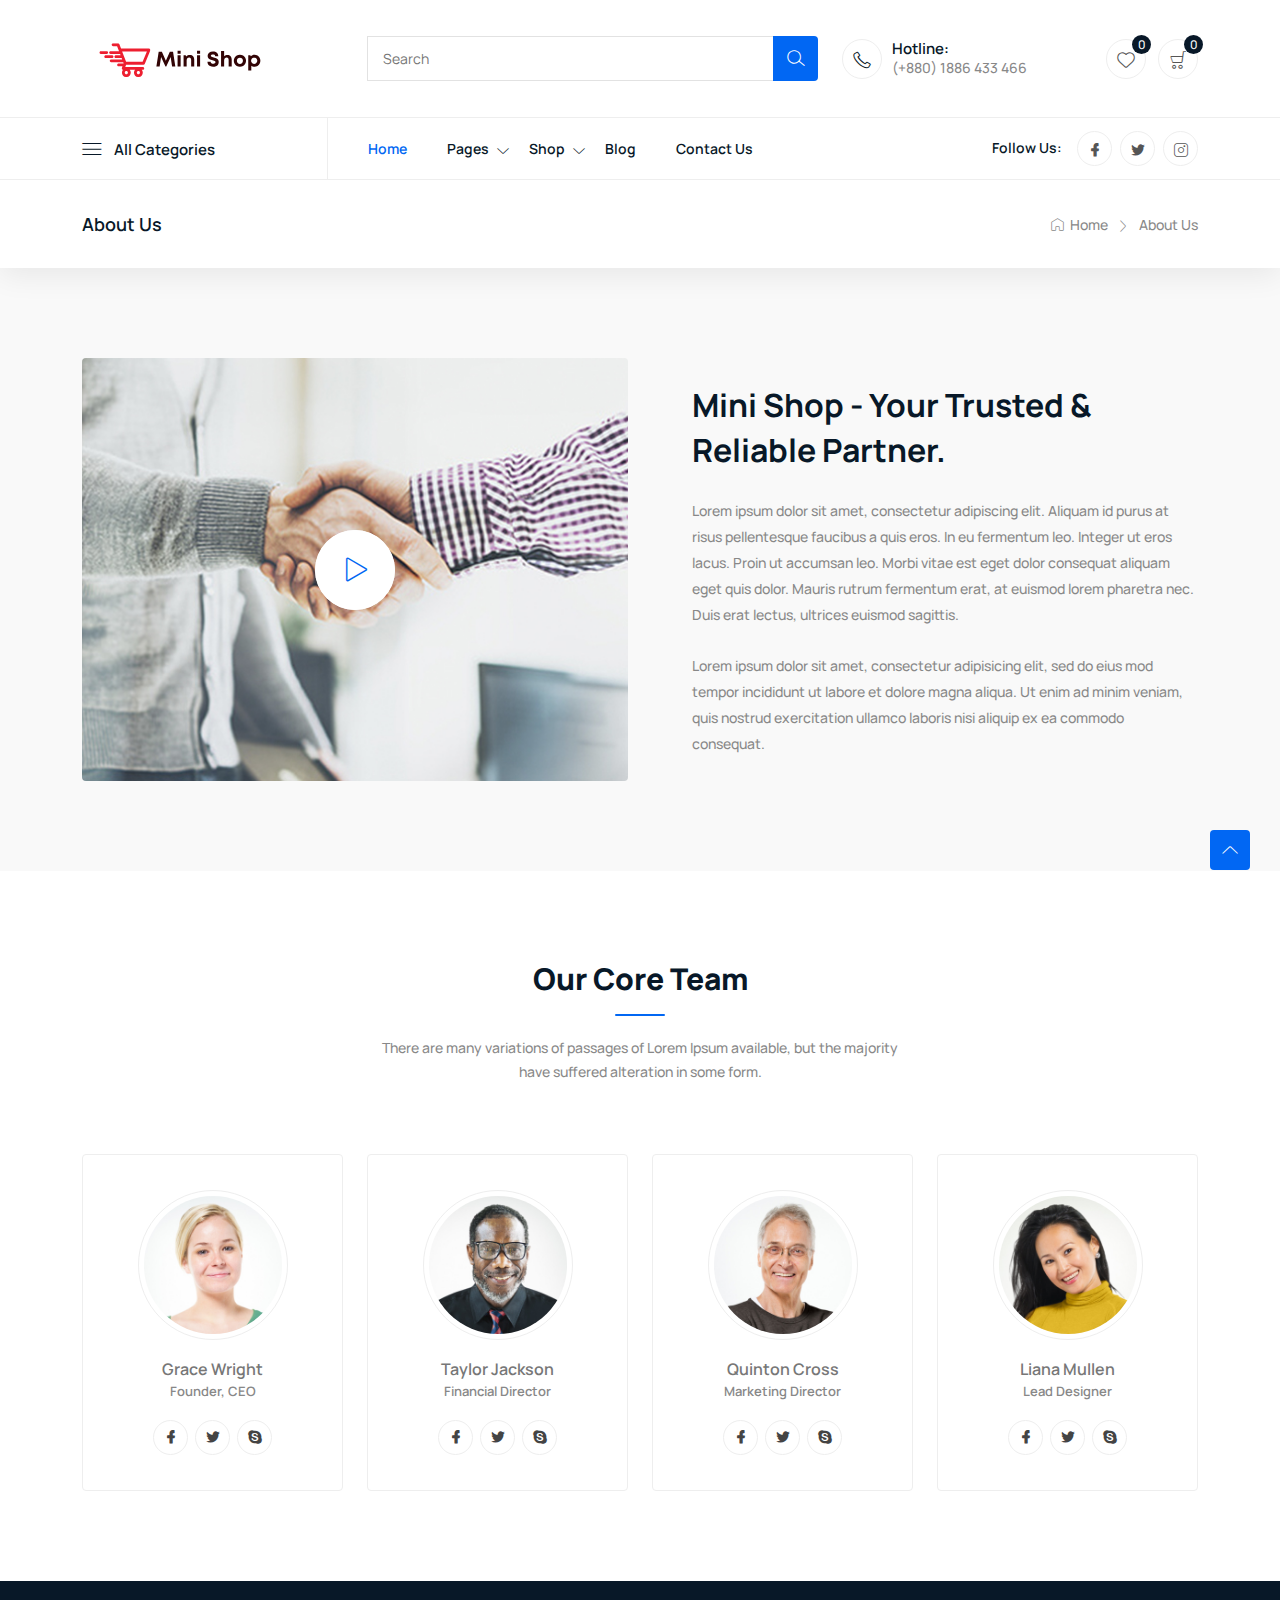
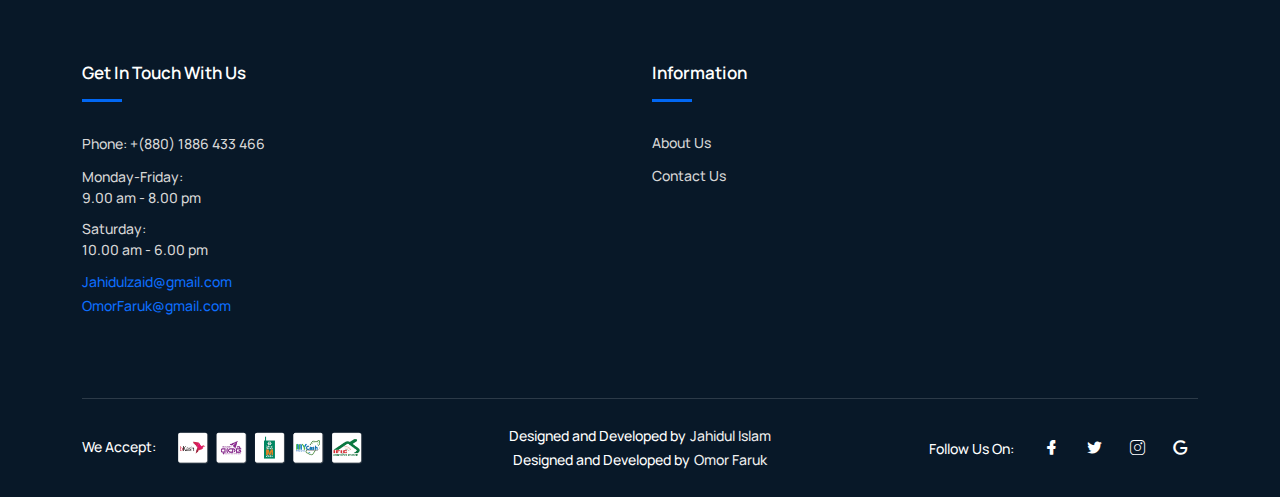
==== about-us.html @ c0c7e513 "project init" ====
<!DOCTYPE html>
<html class="no-js" lang="zxx">
  
  <head>
    <meta charset="utf-8" />
    <meta http-equiv="x-ua-compatible" content="ie=edge" />
    <title>Mini Shop</title>
    <meta name="description" content="" />
    <meta name="viewport" content="width=device-width, initial-scale=1" />
    <link
      rel="shortcut icon"
      type="image/x-icon"
      href="images/favicon.svg"
    />

    <link rel="stylesheet" href="css/bootstrap.min.css" />
    <link rel="stylesheet" href="css/LineIcons.3.0.css" />
    <link rel="stylesheet" href="css/tiny-slider.css" />
    <link rel="stylesheet" href="css/glightbox.min.css" />
    <link rel="stylesheet" href="css/main.css" />
  </head>
  <body>


    <header class="header navbar-area">
      <div class="topbar">
        <div class="container"></div>
      </div>

      <!-- start of search, hotline, cart option -->
      <div class="header-middle">
        <div class="container">
          <div class="row align-items-center">
            <div class="col-lg-3 col-md-3 col-7">
              <a class="navbar-brand" href="index.html">
                <img src="images/logo/logo.svg" alt="Logo" />
              </a>
            </div>
            <!-- search -->
            <div class="col-lg-5 col-md-7 d-xs-none">
              <div class="main-menu-search">
                <div class="navbar-search search-style-5">
                  <div class="search-input">
                    <input type="text" placeholder="Search" />
                  </div>
                  <div class="search-btn">
                    <button><i class="lni lni-search-alt"></i></button>
                  </div>
                </div>
              </div>
            </div>

            <div class="col-lg-4 col-md-2 col-5">
              <div class="middle-right-area">
                <div class="nav-hotline">
                  <i class="lni lni-phone"></i>
                  <h3>
                    Hotline:
                    <span>(+880) 1886 433 466</span>
                  </h3>
                </div>

                <!-- cart -->

                <div class="navbar-cart">
                  <div class="wishlist">
                    <a href="javascript:void(0)">
                      <i class="lni lni-heart"></i>
                      <span class="total-items">0</span>
                    </a>
                  </div>
                  <div class="cart-items">
                    <a href="javascript:void(0)" class="main-btn">
                      <i class="lni lni-cart"></i>
                      <span class="total-items">0</span>
                    </a>

                    <div class="shopping-item">
                      <div class="dropdown-cart-header">
                        <span>1 Items</span>
                        <a href="cart.html">View Cart</a>
                      </div>

                      <ul class="shopping-list">
                        <!-- item as list -->
                        <li>
                          <a
                            href="javascript:void(0)"
                            class="remove"
                            title="Remove this item"
                            ><i class="lni lni-close"></i
                          ></a>
                          <div class="cart-img-head">
                            <a class="cart-img" href="product-details.html"
                              ><img
                                src="images/header/cart-items/item1.jpg"
                                alt="#"
                            /></a>
                          </div>
                          <div class="content">
                            <h4>
                              <a href="product-details.html">
                                Apple Watch Series 6</a
                              >
                            </h4>
                            <p class="quantity">
                              1x - <span class="amount">৳99.00</span>
                            </p>
                          </div>
                        </li>
                      </ul>

                      <div class="bottom">
                        <div class="total">
                          <span>Total</span>
                          <span class="total-amount">৳99.00</span>
                        </div>
                        <div class="button">
                          <a href="checkout.html" class="btn animate"
                            >Checkout</a
                          >
                        </div>
                      </div>
                    </div>
                  </div>
                </div>
                <!-- cart end -->
              </div>
            </div>
          </div>
        </div>
      </div>
      <!-- end of start of search, hotline, cart option -->

      <div class="container">
        <div class="row align-items-center">
          <div class="col-lg-8 col-md-6 col-12">
            <div class="nav-inner">
              <div class="mega-category-menu">
                <span class="cat-button"
                  ><i class="lni lni-menu"></i>All Categories</span
                >
                <ul class="sub-category">
                  <li>
                    <a href="product-list.html"
                      >Electronics <i class="lni lni-chevron-right"></i
                    ></a>
                    <ul class="inner-sub-category">
                      <li><a href="product-list.html">Digital Cameras</a></li>

                      <li><a href="product-list.html">Camera Drones</a></li>
                      <li><a href="product-list.html">Smart Watches</a></li>
                      <li><a href="product-list.html">Headphones</a></li>

                      <li><a href="product-list.html">Microphones</a></li>
                    </ul>
                  </li>

                  <li><a href="product-list.html">Computers & Tablets </a></li>
                  <li><a href="product-list.html">Laptop </a></li>
                  <li><a href="product-list.html">Smart Phone </a></li>
                  <li><a href="product-list.html">Men’s Product</a></li>
                  <li><a href="product-list.html">Watch</a></li>
                </ul>
              </div>

              <nav class="navbar navbar-expand-lg">
                <button
                  class="navbar-toggler mobile-menu-btn"
                  type="button"
                  data-bs-toggle="collapse"
                  data-bs-target="#navbarSupportedContent"
                  aria-controls="navbarSupportedContent"
                  aria-expanded="false"
                  aria-label="Toggle navigation"
                >
                  <span class="toggler-icon"></span>
                  <span class="toggler-icon"></span>
                  <span class="toggler-icon"></span>
                </button>
                <div
                  class="collapse navbar-collapse sub-menu-bar"
                  id="navbarSupportedContent"
                >
                  <ul id="nav" class="navbar-nav ms-auto">
                    <li class="nav-item">
                      <a
                        href="index.html"
                        class="active"
                        aria-label="Toggle navigation"
                        >Home</a
                      >
                    </li>
                    <li class="nav-item">
                      <a
                        class="dd-menu collapsed"
                        href="javascript:void(0)"
                        data-bs-toggle="collapse"
                        data-bs-target="#submenu-1-2"
                        aria-controls="navbarSupportedContent"
                        aria-expanded="false"
                        aria-label="Toggle navigation"
                        >Pages</a
                      >
                      <ul class="sub-menu collapse" id="submenu-1-2">
                        <li class="nav-item">
                          <a href="about-us.html">About Us</a>
                        </li>
                        <li class="nav-item"><a href="login.html">Login</a></li>
                        <li class="nav-item">
                          <a href="register.html">Register</a>
                        </li>
                      </ul>
                    </li>
                    <li class="nav-item">
                      <a
                        class="dd-menu collapsed"
                        href="javascript:void(0)"
                        data-bs-toggle="collapse"
                        data-bs-target="#submenu-1-3"
                        aria-controls="navbarSupportedContent"
                        aria-expanded="false"
                        aria-label="Toggle navigation"
                        >Shop</a
                      >
                      <ul class="sub-menu collapse" id="submenu-1-3">
                        <li class="nav-item">
                          <a href="product-list.html">All Products</a>
                        </li>

                        <li class="nav-item"><a href="cart.html">Cart</a></li>
                        <li class="nav-item">
                          <a href="checkout.html">Checkout</a>
                        </li>
                      </ul>
                    </li>
                    <li class="nav-item">
                      <a href="blog-sidebar.html">Blog</a>
                    </li>
                    <li class="nav-item">
                      <a href="contact.html" aria-label="Toggle navigation"
                        >Contact Us</a
                      >
                    </li>
                  </ul>


                </div>
              </nav>


              
            </div>
          </div>
          <div class="col-lg-4 col-md-6 col-12">
            <div class="nav-social">
              <h5 class="title">Follow Us:</h5>
              <ul>
                <li>
                  <a href="https://github.com/jahidulzaid"
                    ><i class="lni lni-facebook-filled"></i
                  ></a>
                </li>
                <li>
                  <a href="https://github.com/jahidulzaid"
                    ><i class="lni lni-twitter-original"></i
                  ></a>
                </li>
                <li>
                  <a href="https://github.com/jahidulzaid"
                    ><i class="lni lni-instagram"></i
                  ></a>
                </li>
              </ul>
            </div>
          </div>
        </div>
      </div>
    </header>

    <div class="breadcrumbs">
      <div class="container">
        <div class="row align-items-center">
          <div class="col-lg-6 col-md-6 col-12">
            <div class="breadcrumbs-content">
              <h1 class="page-title">About Us</h1>
            </div>
          </div>
          <div class="col-lg-6 col-md-6 col-12">
            <ul class="breadcrumb-nav">
              <li>
                <a href="index.html"><i class="lni lni-home"></i> Home</a>
              </li>
              <li>About Us</li>
            </ul>
          </div>
        </div>
      </div>
    </div>

    <section class="about-us section">
      <div class="container">
        <div class="row align-items-center">
          <div class="col-lg-6 col-md-12 col-12">
            <div class="content-left">
              <img src="images/about/about-img.jpg" alt="#" />
              <a
                href="https://www.youtube.com/watch?v=r44RKWyfcFw&amp;fbclid=IwAR21beSJORalzmzokxDRcGfkZA1AtRTE__l5N4r09HcGS5Y6vOluyouM9EM"
                class="glightbox video"
                ><i class="lni lni-play"></i
              ></a>
            </div>
          </div>
          <div class="col-lg-6 col-md-12 col-12">
            <div class="content-right">
              <h2>Mini Shop - Your Trusted & Reliable Partner.</h2>
              <p>
                Lorem ipsum dolor sit amet, consectetur adipiscing elit. Aliquam
                id purus at risus pellentesque faucibus a quis eros. In eu
                fermentum leo. Integer ut eros lacus. Proin ut accumsan leo.
                Morbi vitae est eget dolor consequat aliquam eget quis dolor.
                Mauris rutrum fermentum erat, at euismod lorem pharetra nec.
                Duis erat lectus, ultrices euismod sagittis.
              </p>
              <p>
                Lorem ipsum dolor sit amet, consectetur adipisicing elit, sed do
                eius mod tempor incididunt ut labore et dolore magna aliqua. Ut
                enim ad minim veniam, quis nostrud exercitation ullamco laboris
                nisi aliquip ex ea commodo consequat.
              </p>
            </div>
          </div>
        </div>
      </div>
    </section>

    <section class="team section">
      <div class="container">
        <div class="row">
          <div class="col-12">
            <div class="section-title">
              <h2 class="wow fadeInUp" data-wow-delay=".4s">Our Core Team</h2>
              <p class="wow fadeInUp" data-wow-delay=".6s">
                There are many variations of passages of Lorem Ipsum available,
                but the majority have suffered alteration in some form.
              </p>
            </div>
          </div>
        </div>
        <div class="row">
          <div class="col-lg-3 col-md-6 col-12">
            <div class="single-team">
              <div class="image">
                <img src="images/team/01.jpg" alt="#" />
              </div>
              <div class="content">
                <div class="info">
                  <h3>Grace Wright</h3>
                  <h5>Founder, CEO</h5>
                  <ul class="social">
                    <li>
                      <a href="javascript:void(0)"
                        ><i class="lni lni-facebook-filled"></i
                      ></a>
                    </li>
                    <li>
                      <a href="javascript:void(0)"
                        ><i class="lni lni-twitter-original"></i
                      ></a>
                    </li>
                    <li>
                      <a href="javascript:void(0)"
                        ><i class="lni lni-skype"></i
                      ></a>
                    </li>
                  </ul>
                </div>
              </div>
            </div>
          </div>
          <div class="col-lg-3 col-md-6 col-12">
            <div class="single-team">
              <div class="image">
                <img src="images/team/02.jpg" alt="#" />
              </div>
              <div class="content">
                <div class="info">
                  <h3>Taylor Jackson</h3>
                  <h5>Financial Director</h5>
                  <ul class="social">
                    <li>
                      <a href="javascript:void(0)"
                        ><i class="lni lni-facebook-filled"></i
                      ></a>
                    </li>
                    <li>
                      <a href="javascript:void(0)"
                        ><i class="lni lni-twitter-original"></i
                      ></a>
                    </li>
                    <li>
                      <a href="javascript:void(0)"
                        ><i class="lni lni-skype"></i
                      ></a>
                    </li>
                  </ul>
                </div>
              </div>
            </div>
          </div>
          <div class="col-lg-3 col-md-6 col-12">
            <div class="single-team">
              <div class="image">
                <img src="images/team/03.jpg" alt="#" />
              </div>
              <div class="content">
                <div class="info">
                  <h3>Quinton Cross</h3>
                  <h5>Marketing Director</h5>
                  <ul class="social">
                    <li>
                      <a href="javascript:void(0)"
                        ><i class="lni lni-facebook-filled"></i
                      ></a>
                    </li>
                    <li>
                      <a href="javascript:void(0)"
                        ><i class="lni lni-twitter-original"></i
                      ></a>
                    </li>
                    <li>
                      <a href="javascript:void(0)"
                        ><i class="lni lni-skype"></i
                      ></a>
                    </li>
                  </ul>
                </div>
              </div>
            </div>
          </div>
          <div class="col-lg-3 col-md-6 col-12">
            <div class="single-team">
              <div class="image">
                <img src="images/team/04.jpg" alt="#" />
              </div>
              <div class="content">
                <div class="info">
                  <h3>Liana Mullen</h3>
                  <h5>Lead Designer</h5>
                  <ul class="social">
                    <li>
                      <a href="javascript:void(0)"
                        ><i class="lni lni-facebook-filled"></i
                      ></a>
                    </li>
                    <li>
                      <a href="javascript:void(0)"
                        ><i class="lni lni-twitter-original"></i
                      ></a>
                    </li>
                    <li>
                      <a href="javascript:void(0)"
                        ><i class="lni lni-skype"></i
                      ></a>
                    </li>
                  </ul>
                </div>
              </div>
            </div>
          </div>
        </div>
      </div>
    </section>

    <footer class="footer">
      <div class="footer-top">
        <div class="container"></div>
      </div>

      <div class="footer-middle">
        <div class="container">
          <div class="bottom-inner">
            <div class="row">
              <div class="col-lg-6 col-md-6 col-12">
                <div class="single-footer f-contact">
                  <h3>Get In Touch With Us</h3>
                  <p class="phone">Phone: +(880) 1886 433 466</p>
                  <ul>
                    <li><span>Monday-Friday: </span> 9.00 am - 8.00 pm</li>
                    <li><span>Saturday: </span> 10.00 am - 6.00 pm</li>
                  </ul>
                  <p class="mail1">
                    <a href=""
                      ><span class="" data-cfemail=""
                        >Jahidulzaid@gmail.com</span
                      ></a
                    >
                  </p>
                  <p class="mail2">
                    <a href=""
                      ><span class="" data-cfemail=""
                        >OmorFaruk@gmail.com</span
                      ></a
                    >
                  </p>
                </div>
              </div>

              <div class="col-lg-6 col-md-6 col-12">
                <div class="single-footer f-link">
                  <h3>Information</h3>
                  <ul>
                    <li><a href="javascript:void(0)">About Us</a></li>
                    <li><a href="javascript:void(0)">Contact Us</a></li>
                  </ul>
                </div>
              </div>
            </div>
          </div>
        </div>
      </div>

      <div class="footer-bottom">
        <div class="container">
          <div class="inner-content">
            <div class="row align-items-center">
              <div class="col-lg-4 col-12">
                <div class="payment-gateway">
                  <span>We Accept:</span>
                  <img
                    src="images/footer/credit-cards-footer.png"
                    alt="#"
                  />
                </div>
              </div>
              <div class="col-lg-4 col-12">
                <div class="copyright">
                  <p>
                    Designed and Developed by<a
                      href="https://github.com/jahidulzaid"
                      rel="nofollow"
                      target="_blank"
                      >Jahidul Islam</a
                    >
                  </p>
                  <p>
                    Designed and Developed by<a
                      href="https://github.com/jahidulzaid"
                      rel="nofollow"
                      target="_blank"
                      >Omor Faruk</a
                    >
                  </p>
                </div>
              </div>
              <div class="col-lg-4 col-12">
                <ul class="socila">
                  <li>
                    <span>Follow Us On:</span>
                  </li>
                  <li>
                    <a href="javascript:void(0)"
                      ><i class="lni lni-facebook-filled"></i
                    ></a>
                  </li>
                  <li>
                    <a href="javascript:void(0)"
                      ><i class="lni lni-twitter-original"></i
                    ></a>
                  </li>
                  <li>
                    <a href="javascript:void(0)"
                      ><i class="lni lni-instagram"></i
                    ></a>
                  </li>
                  <li>
                    <a href="javascript:void(0)"
                      ><i class="lni lni-google"></i
                    ></a>
                  </li>
                </ul>
              </div>
            </div>
          </div>
        </div>
      </div>
    </footer>

    <a href="#" class="scroll-top">
      <i class="lni lni-chevron-up"></i>
    </a>
    <script src="js/bootstrap.min.js"></script>
    <script src="js/tiny-slider.js"></script>
    <script src="js/glightbox.min.js"></script>
    <script src="js/main.js"></script>
    <script type="text/javascript">
      GLightbox({
        href: "https://youtu.be/JqzceJHRWgc?si=_bGvDfnBZ0n9jdYl",
        type: "video",
        source: "youtube", //vimeo, youtube or local
        width: 200,
        autoplayVideos: true,
      });
    </script>
  </body>

  
</html>
---- css/tiny-slider.css ----
.tns-outer {
  padding: 0 !important;
}
.tns-outer [hidden] {
  display: none !important;
}
.tns-outer [aria-controls],
.tns-outer [data-action] {
  cursor: pointer;
}
.tns-slider {
  -webkit-transition: all 0s;
  -moz-transition: all 0s;
  transition: all 0s;
}
.tns-slider > .tns-item {
  -webkit-box-sizing: border-box;
  -moz-box-sizing: border-box;
  box-sizing: border-box;
}
.tns-horizontal.tns-subpixel {
  white-space: nowrap;
}
.tns-horizontal.tns-subpixel > .tns-item {
  display: inline-block;
  vertical-align: top;
  white-space: normal;
}
.tns-horizontal.tns-no-subpixel:after {
  content: "";
  display: table;
  clear: both;
}
.tns-horizontal.tns-no-subpixel > .tns-item {
  float: left;
}
.tns-horizontal.tns-carousel.tns-no-subpixel > .tns-item {
  margin-right: -100%;
}
.tns-no-calc {
  position: relative;
  left: 0;
}
.tns-gallery {
  position: relative;
  left: 0;
  min-height: 1px;
}
.tns-gallery > .tns-item {
  position: absolute;
  left: -100%;
  -webkit-transition: transform 0s, opacity 0s;
  -moz-transition: transform 0s, opacity 0s;
  transition: transform 0s, opacity 0s;
}
.tns-gallery > .tns-slide-active {
  position: relative;
  left: auto !important;
}
.tns-gallery > .tns-moving {
  -webkit-transition: all 0.25s;
  -moz-transition: all 0.25s;
  transition: all 0.25s;
}
.tns-autowidth {
  display: inline-block;
}
.tns-lazy-img {
  -webkit-transition: opacity 0.6s;
  -moz-transition: opacity 0.6s;
  transition: opacity 0.6s;
  opacity: 0.6;
}
.tns-lazy-img.tns-complete {
  opacity: 1;
}
.tns-ah {
  -webkit-transition: height 0s;
  -moz-transition: height 0s;
  transition: height 0s;
}
.tns-ovh {
  overflow: hidden;
}
.tns-visually-hidden {
  position: absolute;
  left: -10000em;
}
.tns-transparent {
  opacity: 0;
  visibility: hidden;
}
.tns-fadeIn {
  opacity: 1;
  filter: alpha(opacity=100);
  z-index: 0;
}
.tns-normal,
.tns-fadeOut {
  opacity: 0;
  filter: alpha(opacity=0);
  z-index: -1;
}
.tns-vpfix {
  white-space: nowrap;
}
.tns-vpfix > div,
.tns-vpfix > li {
  display: inline-block;
}
.tns-t-subp2 {
  margin: 0 auto;
  width: 310px;
  position: relative;
  height: 10px;
  overflow: hidden;
}
.tns-t-ct {
  width: 2333.3333333%;
  width: -webkit-calc(100% * 70/3);
  width: -moz-calc(100% * 70/3);
  width: calc(100% * 70 / 3);
  position: absolute;
  right: 0;
}
.tns-t-ct:after {
  content: "";
  display: table;
  clear: both;
}
.tns-t-ct > div {
  width: 1.4285714%;
  width: -webkit-calc(100%/70);
  width: -moz-calc(100%/70);
  width: calc(100% / 70);
  height: 10px;
  float: left;
}
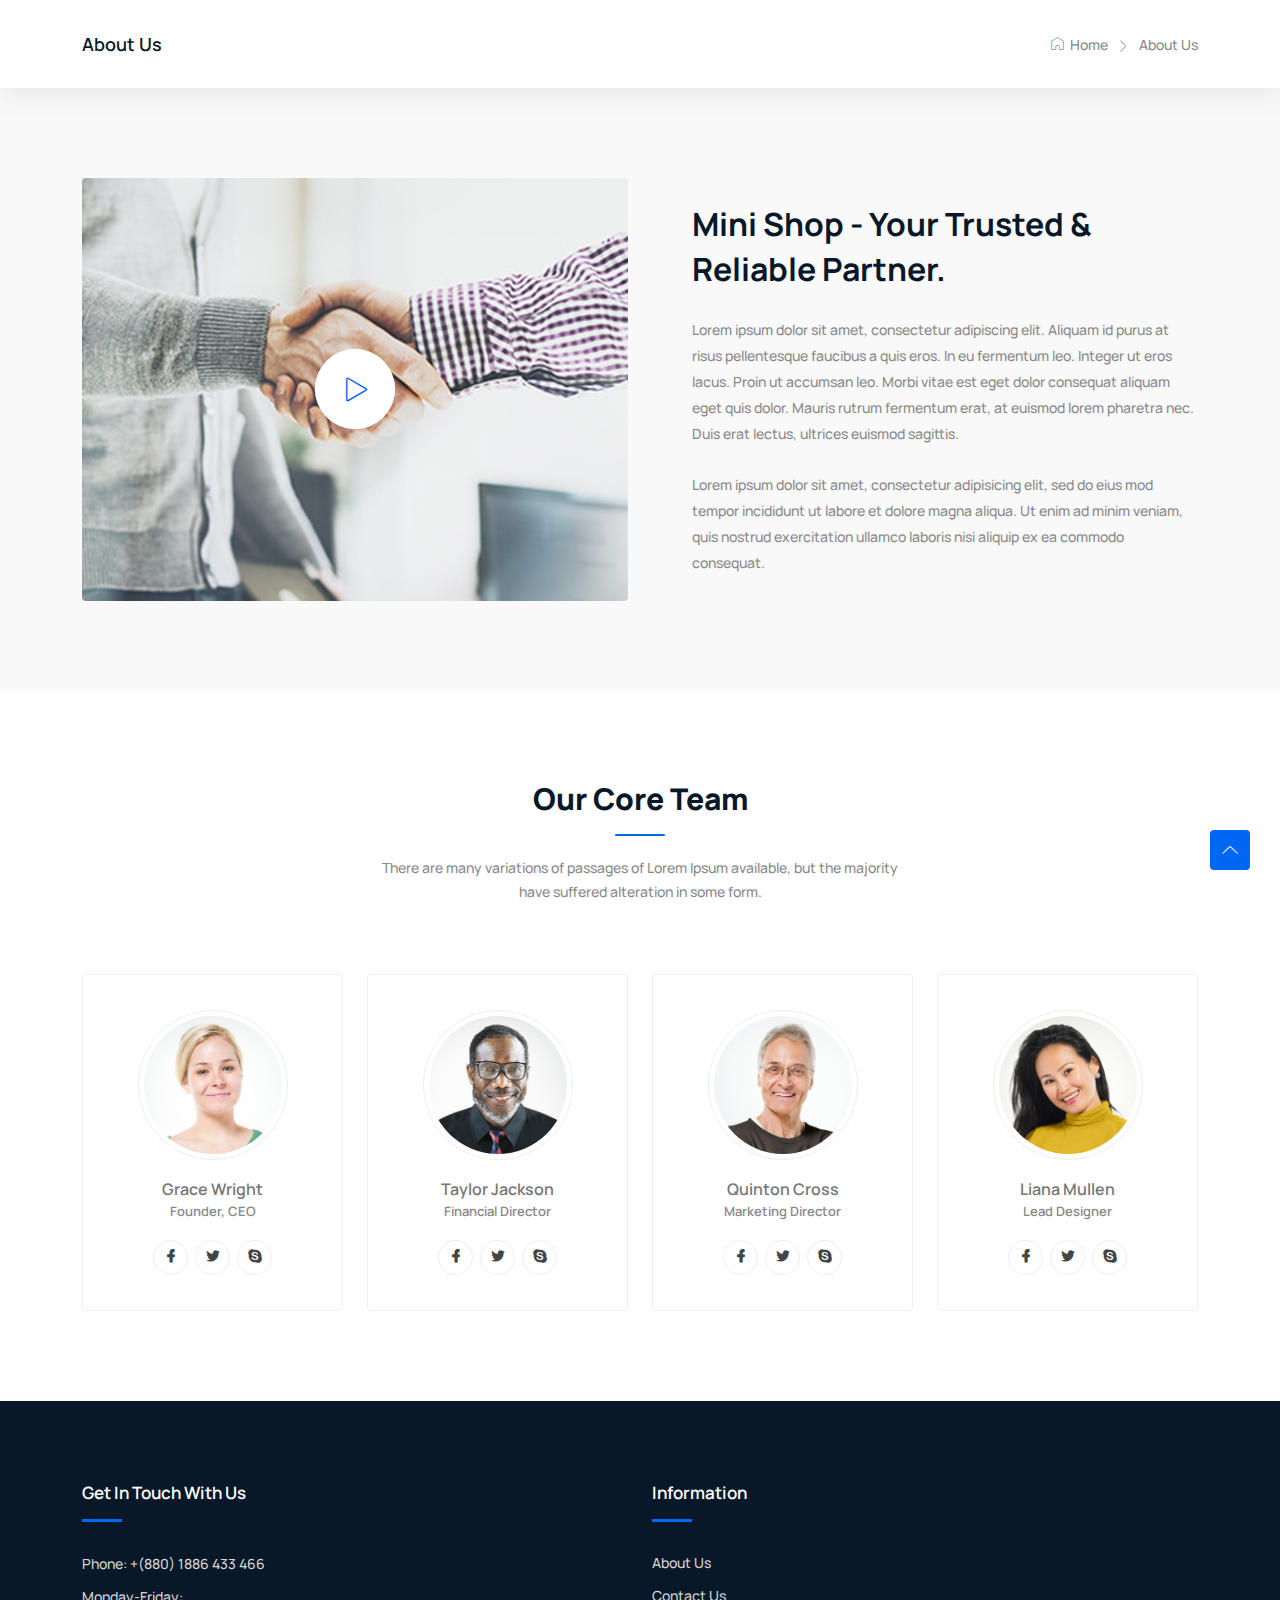
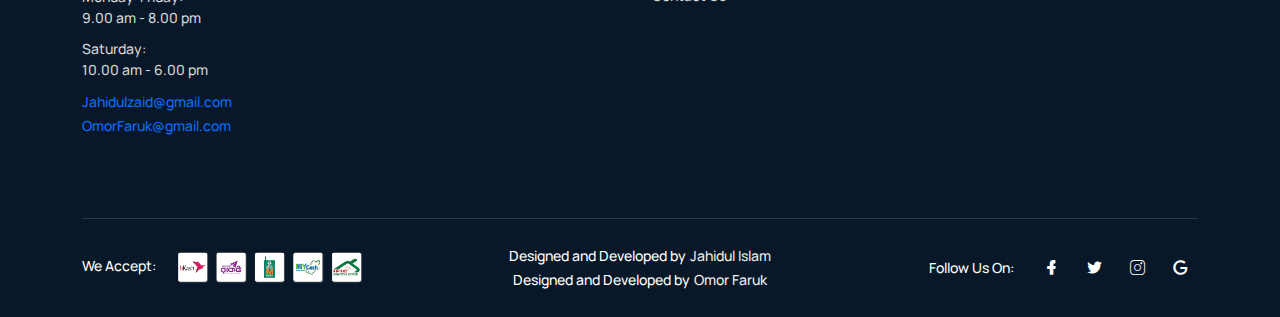
==== commit 0fe643b2: "implemented search option and divided the header footer for better management" ====
--- a/about-us.html
+++ b/about-us.html
@@ -21,262 +21,9 @@
   </head>
   <body>
 
-
-    <header class="header navbar-area">
-      <div class="topbar">
-        <div class="container"></div>
-      </div>
-
-      <!-- start of search, hotline, cart option -->
-      <div class="header-middle">
-        <div class="container">
-          <div class="row align-items-center">
-            <div class="col-lg-3 col-md-3 col-7">
-              <a class="navbar-brand" href="index.html">
-                <img src="images/logo/logo.svg" alt="Logo" />
-              </a>
-            </div>
-            <!-- search -->
-            <div class="col-lg-5 col-md-7 d-xs-none">
-              <div class="main-menu-search">
-                <div class="navbar-search search-style-5">
-                  <div class="search-input">
-                    <input type="text" placeholder="Search" />
-                  </div>
-                  <div class="search-btn">
-                    <button><i class="lni lni-search-alt"></i></button>
-                  </div>
-                </div>
-              </div>
-            </div>
-
-            <div class="col-lg-4 col-md-2 col-5">
-              <div class="middle-right-area">
-                <div class="nav-hotline">
-                  <i class="lni lni-phone"></i>
-                  <h3>
-                    Hotline:
-                    <span>(+880) 1886 433 466</span>
-                  </h3>
-                </div>
-
-                <!-- cart -->
-
-                <div class="navbar-cart">
-                  <div class="wishlist">
-                    <a href="javascript:void(0)">
-                      <i class="lni lni-heart"></i>
-                      <span class="total-items">0</span>
-                    </a>
-                  </div>
-                  <div class="cart-items">
-                    <a href="javascript:void(0)" class="main-btn">
-                      <i class="lni lni-cart"></i>
-                      <span class="total-items">0</span>
-                    </a>
-
-                    <div class="shopping-item">
-                      <div class="dropdown-cart-header">
-                        <span>1 Items</span>
-                        <a href="cart.html">View Cart</a>
-                      </div>
-
-                      <ul class="shopping-list">
-                        <!-- item as list -->
-                        <li>
-                          <a
-                            href="javascript:void(0)"
-                            class="remove"
-                            title="Remove this item"
-                            ><i class="lni lni-close"></i
-                          ></a>
-                          <div class="cart-img-head">
-                            <a class="cart-img" href="product-details.html"
-                              ><img
-                                src="images/header/cart-items/item1.jpg"
-                                alt="#"
-                            /></a>
-                          </div>
-                          <div class="content">
-                            <h4>
-                              <a href="product-details.html">
-                                Apple Watch Series 6</a
-                              >
-                            </h4>
-                            <p class="quantity">
-                              1x - <span class="amount">৳99.00</span>
-                            </p>
-                          </div>
-                        </li>
-                      </ul>
-
-                      <div class="bottom">
-                        <div class="total">
-                          <span>Total</span>
-                          <span class="total-amount">৳99.00</span>
-                        </div>
-                        <div class="button">
-                          <a href="checkout.html" class="btn animate"
-                            >Checkout</a
-                          >
-                        </div>
-                      </div>
-                    </div>
-                  </div>
-                </div>
-                <!-- cart end -->
-              </div>
-            </div>
-          </div>
-        </div>
-      </div>
-      <!-- end of start of search, hotline, cart option -->
-
-      <div class="container">
-        <div class="row align-items-center">
-          <div class="col-lg-8 col-md-6 col-12">
-            <div class="nav-inner">
-              <div class="mega-category-menu">
-                <span class="cat-button"
-                  ><i class="lni lni-menu"></i>All Categories</span
-                >
-                <ul class="sub-category">
-                  <li>
-                    <a href="product-list.html"
-                      >Electronics <i class="lni lni-chevron-right"></i
-                    ></a>
-                    <ul class="inner-sub-category">
-                      <li><a href="product-list.html">Digital Cameras</a></li>
-
-                      <li><a href="product-list.html">Camera Drones</a></li>
-                      <li><a href="product-list.html">Smart Watches</a></li>
-                      <li><a href="product-list.html">Headphones</a></li>
-
-                      <li><a href="product-list.html">Microphones</a></li>
-                    </ul>
-                  </li>
-
-                  <li><a href="product-list.html">Computers & Tablets </a></li>
-                  <li><a href="product-list.html">Laptop </a></li>
-                  <li><a href="product-list.html">Smart Phone </a></li>
-                  <li><a href="product-list.html">Men’s Product</a></li>
-                  <li><a href="product-list.html">Watch</a></li>
-                </ul>
-              </div>
-
-              <nav class="navbar navbar-expand-lg">
-                <button
-                  class="navbar-toggler mobile-menu-btn"
-                  type="button"
-                  data-bs-toggle="collapse"
-                  data-bs-target="#navbarSupportedContent"
-                  aria-controls="navbarSupportedContent"
-                  aria-expanded="false"
-                  aria-label="Toggle navigation"
-                >
-                  <span class="toggler-icon"></span>
-                  <span class="toggler-icon"></span>
-                  <span class="toggler-icon"></span>
-                </button>
-                <div
-                  class="collapse navbar-collapse sub-menu-bar"
-                  id="navbarSupportedContent"
-                >
-                  <ul id="nav" class="navbar-nav ms-auto">
-                    <li class="nav-item">
-                      <a
-                        href="index.html"
-                        class="active"
-                        aria-label="Toggle navigation"
-                        >Home</a
-                      >
-                    </li>
-                    <li class="nav-item">
-                      <a
-                        class="dd-menu collapsed"
-                        href="javascript:void(0)"
-                        data-bs-toggle="collapse"
-                        data-bs-target="#submenu-1-2"
-                        aria-controls="navbarSupportedContent"
-                        aria-expanded="false"
-                        aria-label="Toggle navigation"
-                        >Pages</a
-                      >
-                      <ul class="sub-menu collapse" id="submenu-1-2">
-                        <li class="nav-item">
-                          <a href="about-us.html">About Us</a>
-                        </li>
-                        <li class="nav-item"><a href="login.html">Login</a></li>
-                        <li class="nav-item">
-                          <a href="register.html">Register</a>
-                        </li>
-                      </ul>
-                    </li>
-                    <li class="nav-item">
-                      <a
-                        class="dd-menu collapsed"
-                        href="javascript:void(0)"
-                        data-bs-toggle="collapse"
-                        data-bs-target="#submenu-1-3"
-                        aria-controls="navbarSupportedContent"
-                        aria-expanded="false"
-                        aria-label="Toggle navigation"
-                        >Shop</a
-                      >
-                      <ul class="sub-menu collapse" id="submenu-1-3">
-                        <li class="nav-item">
-                          <a href="product-list.html">All Products</a>
-                        </li>
-
-                        <li class="nav-item"><a href="cart.html">Cart</a></li>
-                        <li class="nav-item">
-                          <a href="checkout.html">Checkout</a>
-                        </li>
-                      </ul>
-                    </li>
-                    <li class="nav-item">
-                      <a href="blog-sidebar.html">Blog</a>
-                    </li>
-                    <li class="nav-item">
-                      <a href="contact.html" aria-label="Toggle navigation"
-                        >Contact Us</a
-                      >
-                    </li>
-                  </ul>
-
-
-                </div>
-              </nav>
-
-
-              
-            </div>
-          </div>
-          <div class="col-lg-4 col-md-6 col-12">
-            <div class="nav-social">
-              <h5 class="title">Follow Us:</h5>
-              <ul>
-                <li>
-                  <a href="https://github.com/jahidulzaid"
-                    ><i class="lni lni-facebook-filled"></i
-                  ></a>
-                </li>
-                <li>
-                  <a href="https://github.com/jahidulzaid"
-                    ><i class="lni lni-twitter-original"></i
-                  ></a>
-                </li>
-                <li>
-                  <a href="https://github.com/jahidulzaid"
-                    ><i class="lni lni-instagram"></i
-                  ></a>
-                </li>
-              </ul>
-            </div>
-          </div>
-        </div>
-      </div>
-    </header>
+  <?php
+    include 'header.php';  
+  ?>
 
     <div class="breadcrumbs">
       <div class="container">
